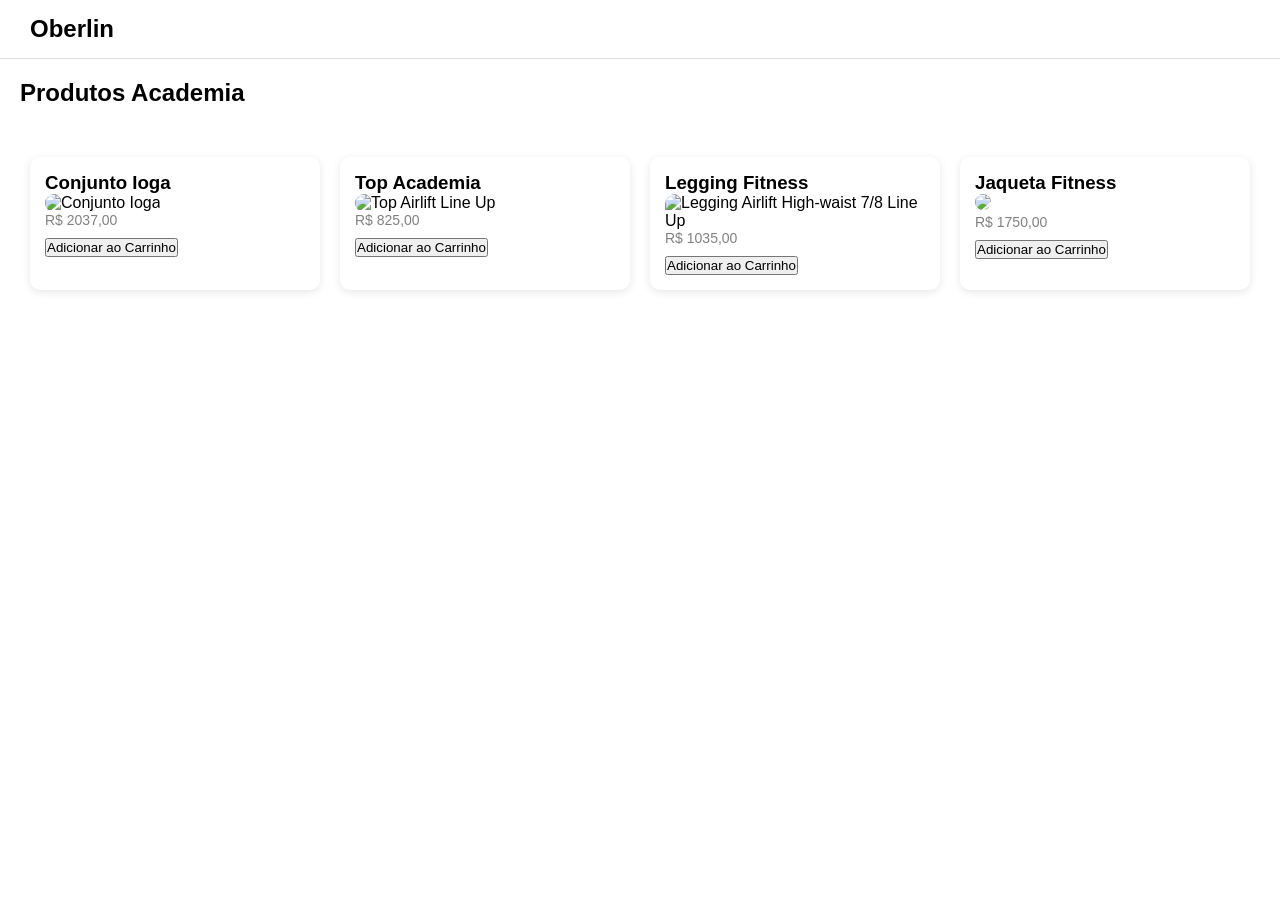
==== academia.html @ 5c56727f "Add files via upload" ====
<!DOCTYPE html>
<html lang="pt-br">
<head>
  <meta charset="UTF-8">
  <title>Academia - Oberlin</title>
  <link rel="stylesheet" href="style.css">
</head>
<body>

<header>
  <h1>Oberlin</h1>
</header>

<main>
  <h2 style="padding: 20px;">Produtos Academia</h2>

  <section class="cards">
<div class="card">
      <h3>Conjunto Ioga</h3>
      <img src="https://aloyogabr.vtexassets.com/arquivos/ids/173725/produto.webp" alt="Conjunto Ioga">
      <p>R$ 2037,00</p>
      <button onclick="adicionarCarrinho('Conjunto Ioga')">
        Adicionar ao Carrinho
      </button>
    </div>

    <div class="card">
      <h3>Top Academia</h3>
      <img src="https://aloyogabr.vtexassets.com/arquivos/ids/213364/produto.webp" alt="Top Airlift Line Up">
      <p>R$ 825,00</p>
      <button onclick="adicionarCarrinho('Top academia')">
        Adicionar ao Carrinho
      </button>
    </div>

     <div class="card">
      <h3>Legging Fitness</h3>
      <img src="https://aloyogabr.vtexassets.com/arquivos/ids/212139/produto.webp" alt="Legging Airlift High-waist 7/8 Line Up">
      <p>R$ 1035,00</p>
      <button onclick="adicionarCarrinho('Legging Fitness')">
        Adicionar ao Carrinho
      </button>
    </div>

  <div class="card">
    <h3>Jaqueta Fitness</h3>
    <img src="https://aloyogabr.vtexassets.com/arquivos/ids/206997/produto.webp">
    <p>R$ 1750,00</p>
    <button onclick="adicionarCarrinho('Jaqueta Fitness')">
      Adicionar ao Carrinho
    </button>
  </div>    
    </section>

</main>
<script src="script.js"></script>
</body>
</html>
---- style.css ----
.banner {
    text-align: center;
    padding: 80px;
    background: rgba(255, 255, 255, 0.664);
    color: black;
}
* {
  margin: 0;
  padding: 0;
  box-sizing: border-box;
  font-family: Arial, sans-serif;
}

body {
  background-color: #ffffff;
}

/* HEADER */
header {
  display: flex;
  justify-content: space-between;
  align-items: center;
  padding: 15px 30px;
  background-color: white;
  border-bottom: 1px solid #ddd;
}

header h1 {
  font-size: 24px;
}

nav a {
  margin-left: 15px;
  text-decoration: none;
  color: black;
  font-size: 14px;
}

/* CARDS */
.cards {
  display: flex;
  gap: 20px;
  padding: 30px;
}

.card {
  background: white;
  border-radius: 10px;
  padding: 15px;
  width: 300px;
  box-shadow: 0 2px 8px rgba(0,0,0,0.1);

  /* IMPORTANTE */
  text-decoration: none;
  color: black;
  display: block;
  transition: 0.3s;
}

.card:hover {
  transform: scale(1.03);
}

.card h2 {
  font-size: 18px;
}

.card p {
  font-size: 14px;
  color: gray;
  margin-bottom: 10px;
}

.card img {
  width: 100%;
  border-radius: 10px;
}
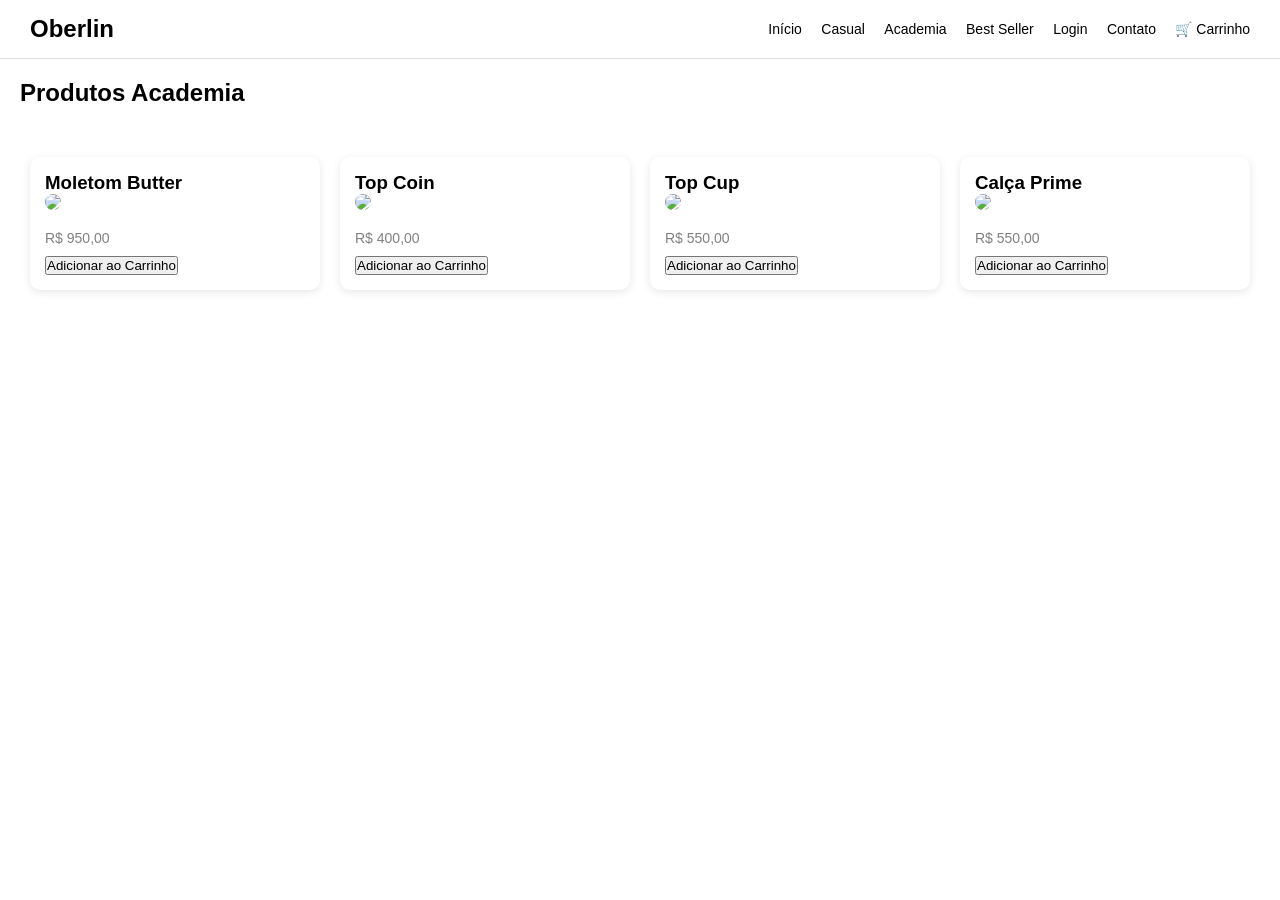
==== commit eadf7baf: "Update academia.html Added navigation links and updated product listings." ====
--- a/academia.html
+++ b/academia.html
@@ -1,59 +1,117 @@
 <!DOCTYPE html>
 <html lang="pt-br">
+
 <head>
-  <meta charset="UTF-8">
-  <title>Academia - Oberlin</title>
-  <link rel="stylesheet" href="style.css">
+    <meta charset="UTF-8">
+    <title>Academia - Oberlin</title>
+    <link rel="stylesheet" href="style.css">
 </head>
+
 <body>
 
 <header>
-  <h1>Oberlin</h1>
+
+    <h1>Oberlin</h1>
+
+    <nav>
+        <a href="index.html">Início</a>
+        <a href="casual.html">Casual</a>
+        <a href="academia.html">Academia</a>
+        <a href="best seller.html">Best Seller</a>
+        <a href="login.html">Login</a>
+        <a href="contato.html">Contato</a>
+        <a href="carrinho.html">🛒 Carrinho</a>
+    </nav>
+
 </header>
 
 <main>
-  <h2 style="padding: 20px;">Produtos Academia</h2>
 
-  <section class="cards">
-<div class="card">
-      <h3>Conjunto Ioga</h3>
-      <img src="https://aloyogabr.vtexassets.com/arquivos/ids/173725/produto.webp" alt="Conjunto Ioga">
-      <p>R$ 2037,00</p>
-      <button onclick="adicionarCarrinho('Conjunto Ioga')">
-        Adicionar ao Carrinho
-      </button>
-    </div>
+    <h2 style="padding: 20px;">Produtos Academia</h2>
 
-    <div class="card">
-      <h3>Top Academia</h3>
-      <img src="https://aloyogabr.vtexassets.com/arquivos/ids/213364/produto.webp" alt="Top Airlift Line Up">
-      <p>R$ 825,00</p>
-      <button onclick="adicionarCarrinho('Top academia')">
-        Adicionar ao Carrinho
-      </button>
-    </div>
+    <section class="cards">
 
-     <div class="card">
-      <h3>Legging Fitness</h3>
-      <img src="https://aloyogabr.vtexassets.com/arquivos/ids/212139/produto.webp" alt="Legging Airlift High-waist 7/8 Line Up">
-      <p>R$ 1035,00</p>
-      <button onclick="adicionarCarrinho('Legging Fitness')">
-        Adicionar ao Carrinho
-      </button>
-    </div>
+        <div class="card">
 
-  <div class="card">
-    <h3>Jaqueta Fitness</h3>
-    <img src="https://aloyogabr.vtexassets.com/arquivos/ids/206997/produto.webp">
-    <p>R$ 1750,00</p>
-    <button onclick="adicionarCarrinho('Jaqueta Fitness')">
-      Adicionar ao Carrinho
-    </button>
-  </div>    
+            <h3>Moletom Butter</h3>
+
+            <img
+            src="https://aloyogabr.vtexassets.com/arquivos/ids/196169/produto.webp"
+            onclick="verProduto('Moletom Butter', 1750, 'https://aloyogabr.vtexassets.com/arquivos/ids/196169/produto.webp')"
+            style="cursor: pointer;"
+>
+
+            <p><br>R$ 950,00<br></p>
+
+            <button onclick="adicionarCarrinho('Moletom Butter', 950, 'https://aloyogabr.vtexassets.com/arquivos/ids/196169/produto.webp')">
+                Adicionar ao Carrinho
+            </button>
+
+        </div>
+
+
+        <div class="card">
+
+            <h3>Top Coin</h3>
+
+            <img
+                src="https://aloyogabr.vtexassets.com/arquivos/ids/216296/produto.webp"
+                onclick="verProduto('Top Academia', 400, 'https://aloyogabr.vtexassets.com/arquivos/ids/216296/produto.webp')"
+                style="cursor: pointer;"
+            >
+
+            <p><br>R$ 400,00<br></p>
+
+            <button onclick="adicionarCarrinho('Top Academia', 400, 'https://aloyogabr.vtexassets.com/arquivos/ids/216296/produto.webp')">
+                Adicionar ao Carrinho
+            </button>
+
+        </div>
+
+
+        <div class="card">
+
+            <h3>Top Cup</h3>
+
+            <img
+                src="https://aloyogabr.vtexassets.com/arquivos/ids/215369/produto.webp"
+                onclick="verProduto('Top Cup', 550, 'https://aloyogabr.vtexassets.com/arquivos/ids/215369/produto.webp')"
+                style="cursor: pointer;"
+            >
+
+            <p><br>R$ 550,00<br></p>
+
+            <button onclick="adicionarCarrinho('Top Cup', 550, 'https://aloyogabr.vtexassets.com/arquivos/ids/215369/produto.webp')">
+                Adicionar ao Carrinho
+            </button>
+
+        </div>
+
+
+        <div class="card">
+
+            <h3>Calça Prime</h3>
+
+            <img
+                src="https://aloyogabr.vtexassets.com/arquivos/ids/220707/produto.webp"
+                onclick="verProduto('Calça Prime', 550, 'https://aloyogabr.vtexassets.com/arquivos/ids/220707/produto.webp')"
+                style="cursor: pointer;"
+            >
+
+            <p><br>R$ 550,00<br></p>
+
+            <button onclick="adicionarCarrinho('Calça Prime', 550, 'https://aloyogabr.vtexassets.com/arquivos/ids/220707/produto.webp')">
+                Adicionar ao Carrinho
+            </button>
+
+            
+        </div>
+
     </section>
 
 </main>
+
 <script src="script.js"></script>
+
 </body>
 </html>
-
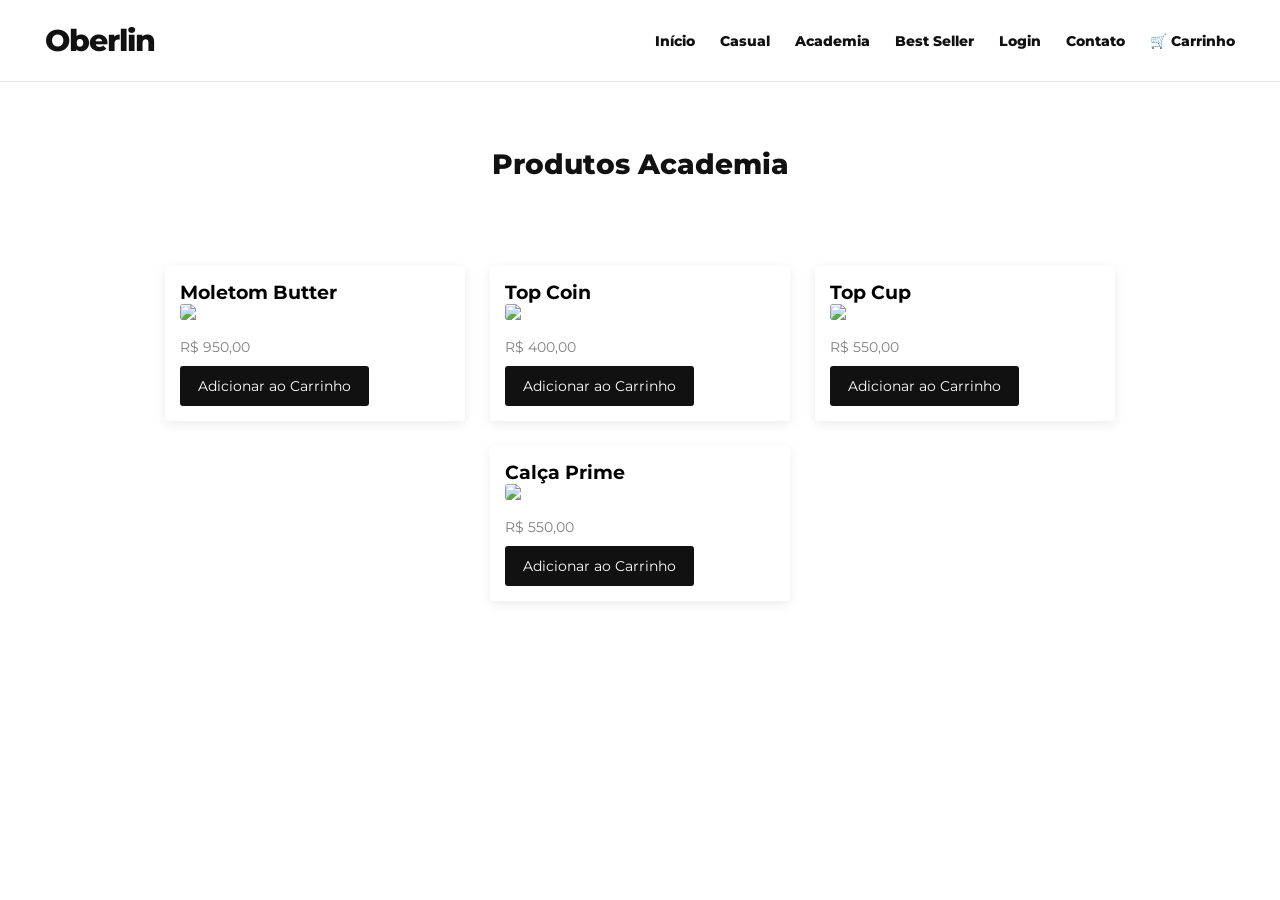
==== commit af08b452: "Integrate Landbot live chat into academia.html Added Landbot live chat integration script." ====
--- a/academia.html
+++ b/academia.html
@@ -113,5 +113,13 @@
 
 <script src="script.js"></script>
 
+<script type="module" src="https://cdn.landbot.io/landbot-3/landbot-3.0.0.mjs"></script>
+
+<script type="module">
+    var myLandbot = new Landbot.Livechat({
+        configUrl: 'https://storage.googleapis.com/landbot.online/v3/H-3532849-N86ABVX0NUQB06KX/index.json',
+    });
+</script>
+
 </body>
 </html>
--- a/style.css
+++ b/style.css
@@ -1,77 +1,574 @@
+@import url('https://fonts.googleapis.com/css2?family=Montserrat:wght@400;500;600;700;800&display=swap');
+
+* {
+    margin: 0;
+    padding: 0;
+    box-sizing: border-box;
+    font-family: 'Montserrat', sans-serif;
+}
+
+body {
+    background-color: #ffffff;
+    color: #111111;
+}
+
+/* HEADER */
+
+header {
+    display: flex;
+    justify-content: space-between;
+    align-items: center;
+    padding: 22px 45px;
+    background-color: white;
+    border-bottom: 1px solid #e5e5e5;
+}
+
+/* LOGO */
+
+header h1 {
+    font-family: 'Montserrat', sans-serif;
+    font-weight: 800;
+    font-size: 30px;
+    letter-spacing: -1px;
+}
+
+/* MENU */
+
+nav {
+    display: flex;
+    align-items: center;
+}
+
+nav a {
+    margin-left: 25px;
+    text-decoration: none;
+    color: #111111;
+    font-family: 'Montserrat', sans-serif;
+    font-weight: 800;
+    font-size: 14px;
+    transition: 0.2s;
+}
+
+nav a:hover {
+    color: #777777;
+}
+
+/* BANNER */
+
 .banner {
     text-align: center;
-    padding: 80px;
-    background: rgba(255, 255, 255, 0.664);
+    padding: 65px 20px;
+    background: #f7f7f7;
     color: black;
 }
-* {
-  margin: 0;
-  padding: 0;
-  box-sizing: border-box;
-  font-family: Arial, sans-serif;
-}
-
-body {
-  background-color: #ffffff;
-}
-
-/* HEADER */
-header {
-  display: flex;
-  justify-content: space-between;
-  align-items: center;
-  padding: 15px 30px;
-  background-color: white;
-  border-bottom: 1px solid #ddd;
-}
-
-header h1 {
-  font-size: 24px;
-}
-
-nav a {
-  margin-left: 15px;
-  text-decoration: none;
-  color: black;
-  font-size: 14px;
+
+.banner h2 {
+    font-family: 'Montserrat', sans-serif;
+    font-weight: 800;
+    font-size: 30px;
+    margin-bottom: 10px;
+}
+
+.banner p {
+    color: #666666;
+    font-size: 15px;
 }
 
 /* CARDS */
+
 .cards {
-  display: flex;
-  gap: 20px;
-  padding: 30px;
+    display: flex;
+    gap: 25px;
+    padding: 40px 45px;
+    flex-wrap: wrap;
+    justify-content: center;
 }
 
 .card {
-  background: white;
-  border-radius: 10px;
-  padding: 15px;
-  width: 300px;
-  box-shadow: 0 2px 8px rgba(0,0,0,0.1);
-
-  /* IMPORTANTE */
-  text-decoration: none;
-  color: black;
-  display: block;
-  transition: 0.3s;
+    background: white;
+    border-radius: 4px;
+    padding: 15px;
+    width: 300px;
+    box-shadow: 0 3px 12px rgba(0, 0, 0, 0.08);
+    text-decoration: none;
+    color: black;
+    display: block;
+    transition: 0.3s;
 }
 
 .card:hover {
-  transform: scale(1.03);
+    transform: translateY(-5px);
+    box-shadow: 0 8px 20px rgba(0, 0, 0, 0.12);
 }
 
 .card h2 {
-  font-size: 18px;
+    font-family: 'Montserrat', sans-serif;
+    font-weight: 800;
+    font-size: 18px;
+    margin-top: 12px;
+    margin-bottom: 6px;
 }
 
 .card p {
-  font-size: 14px;
-  color: gray;
-  margin-bottom: 10px;
+    font-size: 14px;
+    color: gray;
+    margin-bottom: 10px;
 }
 
 .card img {
-  width: 100%;
-  border-radius: 10px;
-}+    width: 100%;
+    border-radius: 3px;
+    display: block;
+    cursor: pointer;
+}
+
+/* TITULOS */
+
+main > h2 {
+    text-align: center;
+    font-family: 'Montserrat', sans-serif;
+    font-weight: 800;
+    font-size: 28px;
+    margin: 45px 20px 25px;
+}
+
+/* BOTÕES */
+
+button {
+    border: none;
+    background: #111111;
+    color: white;
+    padding: 11px 18px;
+    border-radius: 3px;
+    cursor: pointer;
+    font-size: 14px;
+    transition: 0.2s;
+}
+
+button:hover {
+    background: #333333;
+}
+
+/* FORMULÁRIOS */
+
+form {
+    width: 90%;
+    max-width: 400px;
+    margin: 50px auto;
+}
+
+input {
+    width: 100%;
+    padding: 13px;
+    margin-bottom: 15px;
+    border: 1px solid #dddddd;
+    border-radius: 3px;
+    font-size: 14px;
+}
+
+input:focus {
+    outline: none;
+    border-color: #111111;
+}
+
+/* CELULAR */
+
+@media (max-width: 700px) {
+
+    header {
+        padding: 20px;
+        flex-direction: column;
+        gap: 20px;
+    }
+
+    nav {
+        flex-wrap: wrap;
+        justify-content: center;
+        gap: 10px;
+    }
+
+    nav a {
+        margin-left: 8px;
+        margin-right: 8px;
+    }
+
+    .cards {
+        padding: 25px 20px;
+    }
+
+    .card {
+        width: 100%;
+        max-width: 350px;
+    }
+
+    .banner {
+        padding: 50px 20px;
+    }
+}
+
+/* FORMULÁRIO DE CONTATO */
+
+.contato {
+    text-align: center;
+    padding: 50px 20px;
+}
+
+.contato h2 {
+    font-family: 'Montserrat', sans-serif;
+    font-weight: 800;
+    font-size: 32px;
+    margin-bottom: 15px;
+}
+
+.contato > p {
+    color: #666666;
+    margin-bottom: 30px;
+}
+
+.contato form {
+    width: 90%;
+    max-width: 500px;
+    margin: 0 auto;
+}
+
+.contato input,
+.contato textarea {
+    width: 100%;
+    padding: 14px;
+    margin-bottom: 15px;
+    border: 1px solid #dddddd;
+    border-radius: 3px;
+    font-size: 14px;
+}
+
+.contato textarea {
+    height: 140px;
+    resize: vertical;
+}
+
+.contato input:focus,
+.contato textarea:focus {
+    outline: none;
+    border-color: #111111;
+}
+
+.contato button {
+    width: 100%;
+    padding: 14px;
+    background: #111111;
+    color: white;
+    border: none;
+    cursor: pointer;
+    font-family: 'Montserrat', sans-serif;
+    font-weight: 700;
+}
+
+.contato button:hover {
+    background: #333333;
+}
+
+/* CARRINHO */
+
+.carrinho {
+    text-align: center;
+    padding: 55px 20px;
+}
+
+.carrinho h2 {
+    font-family: 'Montserrat', sans-serif;
+    font-weight: 800;
+    font-size: 32px;
+    margin-bottom: 30px;
+}
+
+.carrinho-box {
+    width: 90%;
+    max-width: 500px;
+    margin: 0 auto;
+    padding: 40px;
+    border: 1px solid #e5e5e5;
+    background: white;
+}
+
+.carrinho-box p {
+    color: #666666;
+    margin-bottom: 10px;
+}
+
+/* PRODUTOS DO CARRINHO */
+
+#lista-carrinho {
+    width: 90%;
+    max-width: 800px;
+    margin: 0 auto 30px;
+    text-align: center;
+}
+
+.produto-carrinho {
+    display: flex;
+    align-items: center;
+    gap: 25px;
+    padding: 20px;
+    margin-bottom: 20px;
+    border: 1px solid #ddd;
+    background: white;
+    text-align: left;
+}
+
+.produto-carrinho img {
+    width: 120px;
+    height: 150px;
+    object-fit: cover;
+}
+
+.produto-carrinho h3 {
+    font-family: 'Montserrat', sans-serif;
+    margin-bottom: 10px;
+}
+
+.produto-carrinho p {
+    margin-bottom: 10px;
+    color: #555;
+}
+
+.produto-carrinho button {
+    margin-right: 5px;
+}
+
+/* TOTAL */
+
+#total-carrinho {
+    text-align: center;
+    font-family: 'Montserrat', sans-serif;
+    font-size: 22px;
+    margin: 25px;
+}
+
+/* BOTÃO CONTINUAR COMPRANDO */
+
+.botao-comprar {
+    display: inline-block;
+    padding: 13px 25px;
+    background: #111111;
+    color: white;
+    text-decoration: none;
+    font-family: 'Montserrat', sans-serif;
+    font-weight: 700;
+    font-size: 14px;
+    border-radius: 3px;
+    cursor: pointer;
+}
+
+/* BOTÃO FINALIZAR */
+
+.botao-finalizar {
+    display: block;
+    margin: 20px auto;
+    padding: 13px 25px;
+    background: #111111;
+    color: white;
+    border: none;
+    font-family: 'Montserrat', sans-serif;
+    font-weight: 700;
+    font-size: 14px;
+    border-radius: 3px;
+    cursor: pointer;
+}
+
+/* DEIXA OS DOIS BOTÕES IGUAIS */
+
+.botao-finalizar,
+.botao-comprar {
+    padding: 13px 25px;
+    font-family: 'Montserrat', sans-serif;
+    font-weight: 700;
+    font-size: 14px;
+    border-radius: 3px;
+}
+
+.botao-finalizar:hover,
+.botao-comprar:hover {
+    background: #333333;
+}
+
+/* PAGAMENTO */
+
+.pagamento {
+    display: none;
+    width: 90%;
+    max-width: 400px;
+    margin: 30px auto;
+    padding: 25px;
+    text-align: center;
+    border: 1px solid #ddd;
+    border-radius: 10px;
+    background: white;
+}
+
+.botao-pagamento {
+    display: block;
+    margin: 20px auto;
+}
+
+/* =========================
+   PÁGINA DO PRODUTO
+========================= */
+
+.produto-detalhes {
+    width: 90%;
+    max-width: 1200px;
+    margin: 50px auto;
+    display: flex;
+    gap: 60px;
+    align-items: flex-start;
+}
+
+/* FOTO */
+
+.produto-imagem {
+    width: 55%;
+}
+
+.produto-imagem img {
+    width: 100%;
+    max-height: 700px;
+    object-fit: contain;
+    display: block;
+}
+
+/* INFORMAÇÕES */
+
+.produto-informacoes {
+    width: 45%;
+    padding-top: 10px;
+}
+
+.marca-produto {
+    font-family: 'Montserrat', sans-serif;
+    font-size: 12px;
+    font-weight: 700;
+    letter-spacing: 2px;
+    color: #777777;
+    margin-bottom: 12px;
+}
+
+.produto-informacoes h2 {
+    font-family: 'Montserrat', sans-serif;
+    font-size: 32px;
+    font-weight: 800;
+    margin-bottom: 12px;
+}
+
+.preco {
+    font-size: 20px;
+    font-weight: bold;
+    margin-bottom: 20px;
+}
+
+.produto-informacoes hr {
+    border: none;
+    border-top: 1px solid #dddddd;
+    margin: 20px 0;
+}
+
+.produto-informacoes h3 {
+    font-family: 'Montserrat', sans-serif;
+    font-size: 16px;
+    font-weight: 800;
+    margin: 20px 0 12px;
+}
+
+/* TAMANHOS */
+
+.tamanhos {
+    display: flex;
+    gap: 8px;
+}
+
+.tamanhos button {
+    background: white;
+    color: #111111;
+    border: 1px solid #cccccc;
+    width: 55px;
+    height: 45px;
+    padding: 0;
+}
+
+.tamanhos button:hover {
+    background: #111111;
+    color: white;
+}
+
+.tamanho-escolhido {
+    color: #666666;
+    font-size: 14px;
+    margin-top: 10px;
+}
+
+.guia-medidas {
+    display: inline-block;
+    color: #111111;
+    margin-top: 10px;
+    font-size: 14px;
+    text-decoration: underline;
+}
+
+/* TEXTO */
+
+.texto-produto {
+    color: #555555;
+    line-height: 1.6;
+    font-size: 14px;
+}
+
+/* BOTÃO ADICIONAR */
+
+.botao-adicionar {
+    width: 100%;
+    height: 55px;
+    margin-top: 30px;
+    background: #111111;
+    color: white;
+    border: none;
+    font-family: 'Montserrat', sans-serif;
+    font-size: 15px;
+    font-weight: 800;
+    cursor: pointer;
+}
+
+.botao-adicionar:hover {
+    background: #333333;
+}
+
+/* CELULAR - PRODUTO */
+
+@media (max-width: 700px) {
+
+    .produto-detalhes {
+        width: 90%;
+        flex-direction: column;
+        gap: 30px;
+    }
+
+    .produto-imagem {
+        width: 100%;
+    }
+
+    .produto-informacoes {
+        width: 100%;
+    }
+
+    .produto-informacoes h2 {
+        font-size: 27px;
+    }
+
+    .produto-carrinho {
+        flex-direction: column;
+        text-align: center;
+    }
+
+    .produto-carrinho img {
+        width: 150px;
+        height: 180px;
+    }
+}
